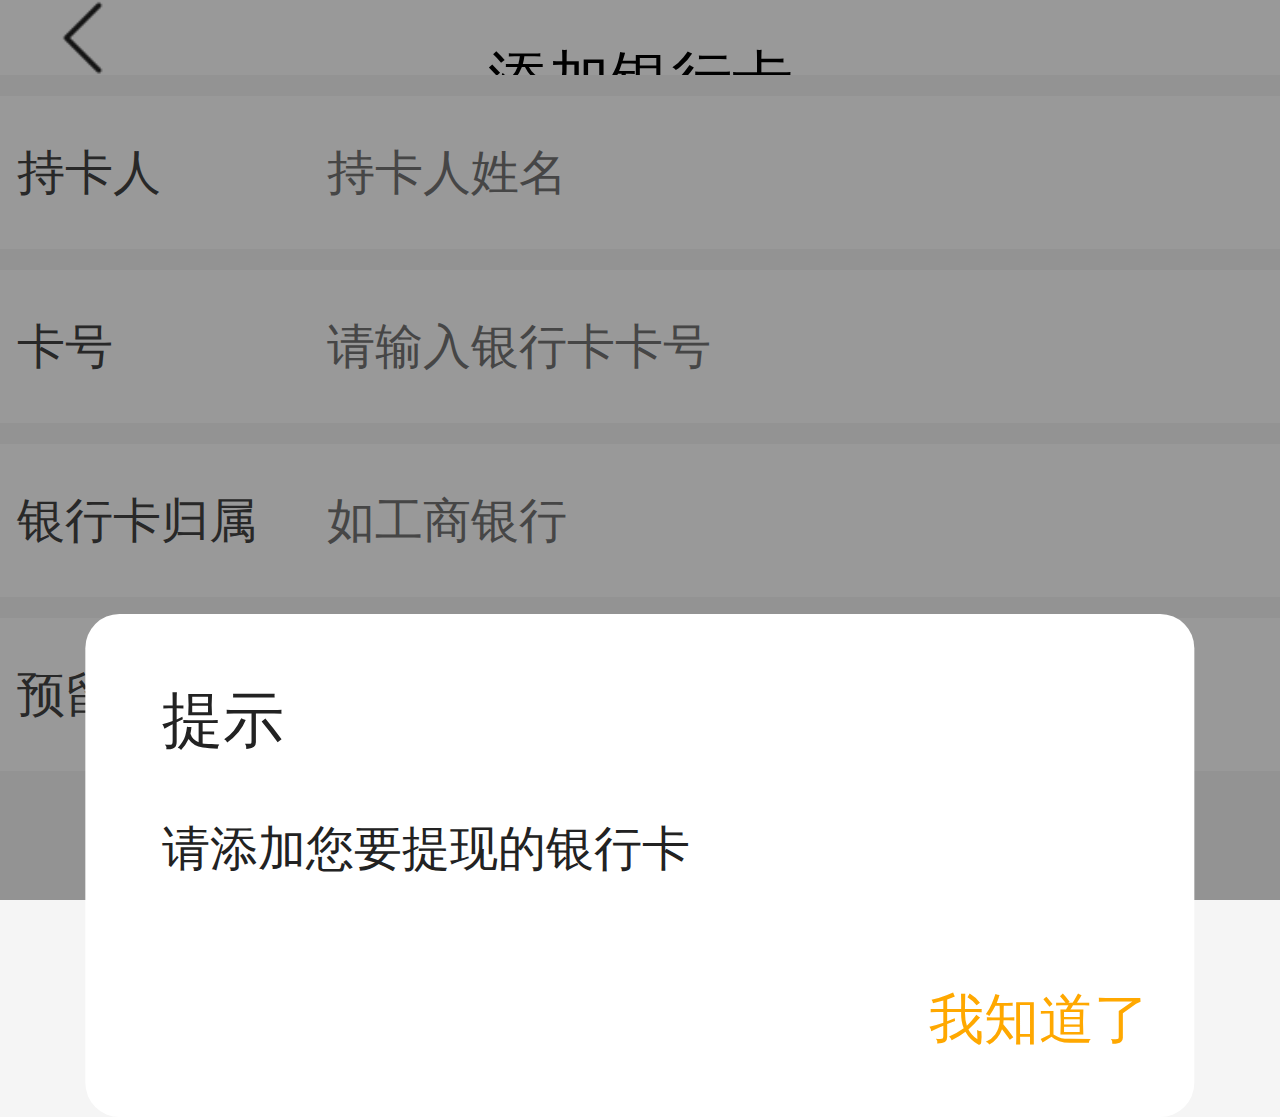
==== addcard.html @ 5ed30c4d "'vue'" ====
<!DOCTYPE html>
<html lang="en" id="html">
<head>
    <meta charset="UTF-8">
    <meta name="viewport" content="width:device-width,initial-scale=1, maximum-scale=1,minimum-scale=0.5">
    <title>添加银行卡</title>
    <link rel="stylesheet" href="css/addcard.css">
    <link rel="stylesheet" href="css/animate.min.css">
    <script src="js/vue.js"></script>
    <script src="js/vue-resource.js"></script>
</head>
<body>
<div class="header">
    <p>添加银行卡</p>
    <img src="images/back@2x.png" alt="" ontouchend="back()">
</div>
<div class="content" id="app">
    <div class="b1">
        <div class="b1_left">
            <p>持卡人</p>
        </div>
        <input type="text" placeholder="持卡人姓名" v-model="name">
    </div>
    <div class="b1">
        <div class="b1_left">
            <p>卡号</p>
        </div>
        <input type="number" placeholder="请输入银行卡卡号" v-model="cardid">
    </div>
    <div class="b1">
        <div class="b1_left">
            <p>银行卡归属</p>
        </div>
        <input type="text" placeholder="如工商银行" v-model="cardtype">
    </div>
    <div class="b1">
        <div class="b1_left">
            <p>预留手机号</p>
        </div>
        <input type="text" placeholder="请输入银行卡预留手机号" v-model="phone">
    </div>
    <transition name="custom-classes-transition" enter-active-class="animated rollIn" leave-active-class="animated bounceOutRight">
        <div class="ifshow" v-if="ifshow">
            <p>请填写所有内容</p>
        </div>
    </transition>
    <p class="next" v-on:touchend="next">下一步</p>
</div>
<div class="motai" id="app2" v-if="ifshow">
    <div class="motai_content">
        <p class="p1">提示</p>
        <p class="p2">请添加您要提现的银行卡</p>
        <div class="close">
            <p v-on:touchend="close">我知道了</p>
        </div>
    </div>
</div>
<script>
//获取设备屏幕宽度,设置根目录宽度和字体大小
    function screenwidth(){
        var html = document.getElementById('html');
        /*html.style.fontSize = window.screen.width+'px';*/
        var w=document.documentElement?document.documentElement.clientWidth :document.body.clientWidth ;
        html.style.fontSize = w/7.5 +'px';
    }
    screenwidth();
//vue实例app1
var vm = new Vue({
    el:"#app",
    data:{
        name:'',
        cardid:'',
        cardtype:'',
        phone:'',
        ifshow:false

    },
    methods:{
        next:function(){
            if(this.name!=""&&this.cardid!=""&&this.cardtype!=""&&this.phone!=""){
                this.ifshow = false;
            }else{
                this.ifshow = true;
            }
        },
        //形变效果
        animatechange:function(){
            var p = document.getElementsByName('next');
            var p = p[0];
        }
    }
});
//vue实例app2
var vm2 = new Vue({
    el:'#app2',
    data:{
        ifshow:true,
    },
    methods:{
        close:function(){
            vm2.ifshow = false;
        },
    }
});


</script>
</body>
</html>
---- css/addcard.css ----
/*
* @Author: Administrator
* @Date:   2017-12-16 13:34:54
* @Last Modified by:   Administrator
* @Last Modified time: 2017-12-16 16:38:58
*/
*{
    margin: 0;padding: 0;border: 0;
}
html,body{
    width:100%;
    height:100%;
    display:-webkit-flex;
    display: flex;
    flex-direction:column;
    align-items: center;
    background: #f5f5f5;
}
.header{
    overflow:hidden;
    position: relative;
    font-size:0.36rem;
    text-align: center;
    width:100%;
    background:white;
    padding:0.22rem 0 0.22rem 0;

}
.header p{
    vertical-align: middle;
}
.header img{
    position:absolute;
    width:0.5rem;
    height；0.5rem;
    top:50%;
    left:0.24rem;
    transform: translateY(-0.25rem);

}
.content{
    width:100%;
    display:-webkit-flex;
    display: flex;
    flex-direction:column;
    align-items:center;

}
.b1{
    width:100%;
    height:0.9rem;
    display:-webkit-flex;
    display: flex;
    flex-direction:row;
    align-items:center;
    justify-content:flex-start;
    margin-top: 0.12rem;
}
.b1_left{
    width:2.4rem;
    height:0.9rem;
    font-size:0.28rem;
    color:#444444;
    background:white;
    line-height:0.9rem;
}
.b1_left p{
    text-indent:0.1rem;
}
.b1 input{
    height:0.9rem;
    width:100%;
    font-size:0.28rem;
    color:#999999;
    text-indent: 0.1rem;
}
.ifshow{
    width:100%;
    font-size:0.3rem;
    color:red;
    margin-top: 0.2rem;
}
.next{
    font-size:0.6rem;
    margin-top: 0.86rem;
    color:#ffa800;
}
.motai{
    width:100%;
    height:100%;
    position:absolute;
    left: 0;
    top: 0;
    background:black;
    background: rgba(0,0,0,0.4)

}
.motai_content{
    position:absolute;
    width:6.5rem;
    background:white;
    top:3.6rem;
    left:50%;
    transform:translateX(-3.25rem);
    border-radius: 0.2rem;
    display:-webkit-flex;
    display: flex;
    flex-direction:column;

}
.motai_content .p1{
    font-size:0.36rem;
    color:#222222;
    margin-top: 0.38rem;
    margin-left: 0.45rem;
}
.motai_content .p2{
    font-size:0.28rem;
    color:#222222;
    margin-top: 0.32rem;
    margin-left: 0.45rem;
}
.close{
    width:6.23rem;
    color:#ffa800;
    font-size:0.32rem;
    margin-top: 0.6rem;
    margin-bottom: 0.35rem;
    text-align:right;
}
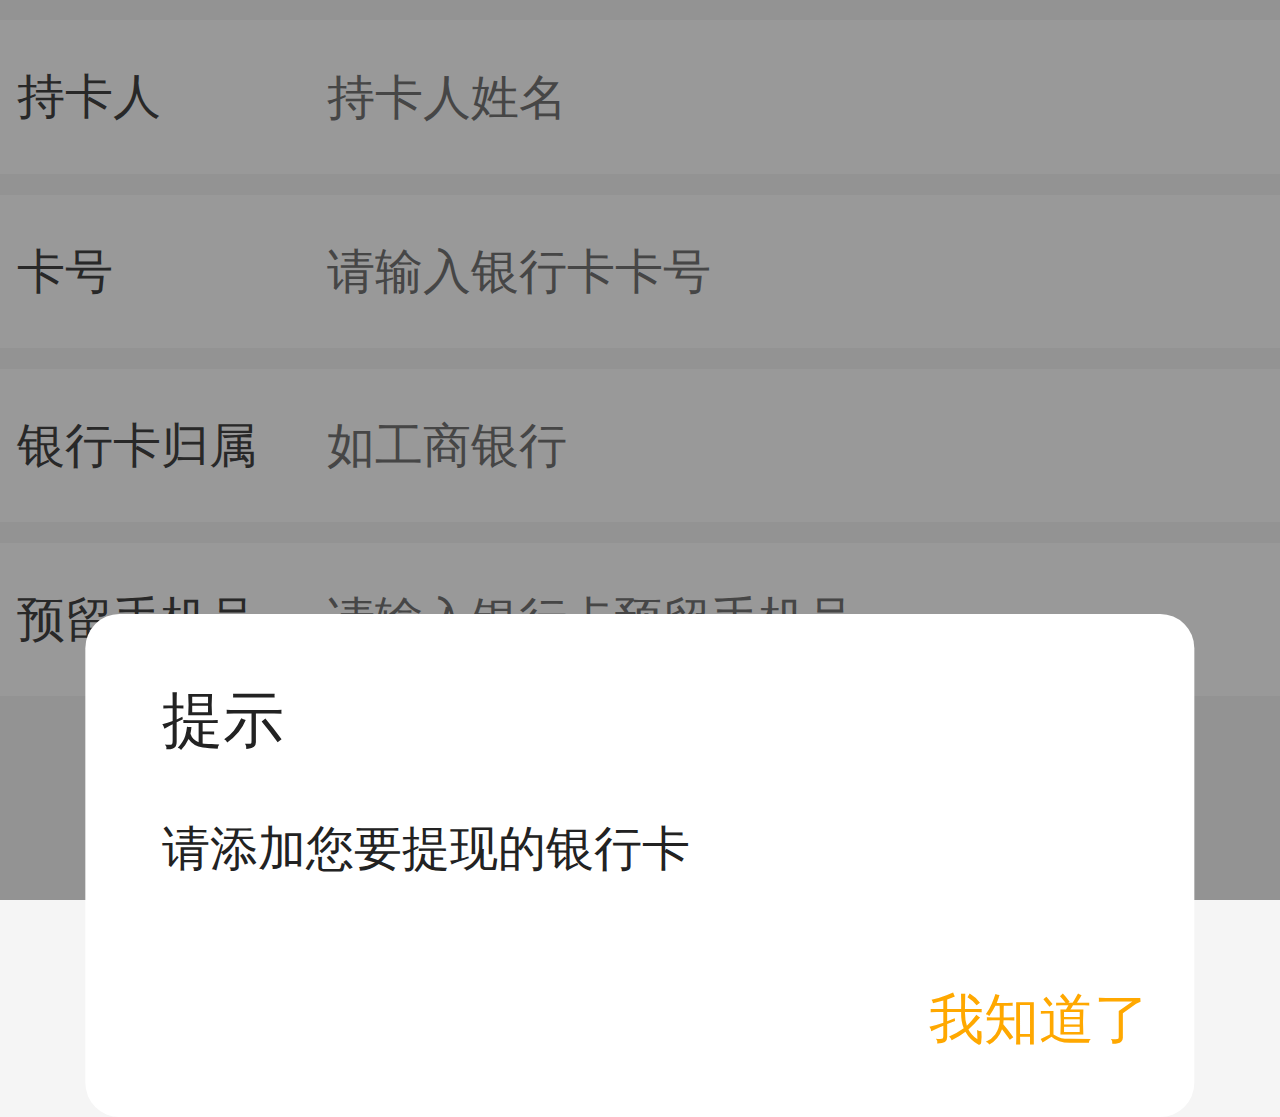
==== commit 84ab5257: "'change'" ====
--- a/addcard.html
+++ b/addcard.html
@@ -10,10 +10,10 @@
     <script src="js/vue-resource.js"></script>
 </head>
 <body>
-<div class="header">
+<!-- <div class="header">
     <p>添加银行卡</p>
     <img src="images/back@2x.png" alt="" ontouchend="back()">
-</div>
+</div> -->
 <div class="content" id="app">
     <div class="b1">
         <div class="b1_left">
@@ -37,8 +37,13 @@
         <div class="b1_left">
             <p>预留手机号</p>
         </div>
-        <input type="text" placeholder="请输入银行卡预留手机号" v-model="phone">
+        <input type="text" placeholder="请输入银行卡预留手机号" v-model="phone" v-on:blur="checkphone">
     </div>
+    <transition name="custom-classes-transition" enter-active-class="animated rollIn" leave-active-class="animated bounceOutRight">
+        <div class="ifshow" v-if="ifshow2">
+            <p>手机号码有误，请重填</p>
+        </div>
+    </transition>
     <transition name="custom-classes-transition" enter-active-class="animated rollIn" leave-active-class="animated bounceOutRight">
         <div class="ifshow" v-if="ifshow">
             <p>请填写所有内容</p>
@@ -64,6 +69,17 @@
         html.style.fontSize = w/7.5 +'px';
     }
     screenwidth();
+//获取登录信息
+    function token(){
+        var arr = [];
+        var r = window.location.search.substr(1);
+        var first = r.split('=')[1];
+        return first;
+    }
+    console.log('token');
+    console.log(token());
+    var tokenid = token();
+    Vue.http.headers.common['authorization'] = tokenid;
 //vue实例app1
 var vm = new Vue({
     el:"#app",
@@ -72,22 +88,57 @@
         cardid:'',
         cardtype:'',
         phone:'',
-        ifshow:false
+        ifshow:false,
+        ifshow2:false,
 
     },
     methods:{
+        checkphone:function(){
+            if(!(/^1(3|4|5|7|8)\d{9}$/.test(vm.phone))){
+                console.log('错误的电话号码');
+                vm.ifshow2 = true;
+            }else{
+                console.log('对的电话号码');
+                vm.ifshow2 = false;
+            }
+        },
         next:function(){
-            if(this.name!=""&&this.cardid!=""&&this.cardtype!=""&&this.phone!=""){
+            console.log(this.ifshow2);
+            if(this.name!=""&&this.cardid!=""&&this.cardtype!=""&&this.phone!=""&&this.ifshow2==false){
                 this.ifshow = false;
+                //上传
+                vm.$http.post('http://dev.wetripay.com:8000/eShop/api/bankcard/save',{'cardholder':this.name,"cardno":this.cardid,"bank":this.cardtype,"prephone":this.phone},{emulateJSON: true})
+                    .then(function(res){
+                        console.log('上传成功');
+                        console.log(res);
+                        if(res.body&&res.body.code&&res.body.code == '200'){
+                            //判断用户移动端使用的系统平台
+                            var u = navigator.userAgent;
+                            if (u.indexOf('Android') > -1 || u.indexOf('Linux') > -1) {
+                                //安卓手机
+                                console.log('安卓手机');
+                                window.location.href = 'addcard=addcard';
+                            } else if (u.indexOf('iPhone') > -1) {
+                                //苹果手机
+                                console.log('苹果手机');
+                                window.webkit.messageHandlers.share.postMessage({'addcard':'addcard'});
+                            } else if (u.indexOf('Windows Phone') > -1) {
+                                //winphone手机
+                            }
+                        }
+                    })
+
             }else{
                 this.ifshow = true;
+                console.log(2);
             }
         },
-        //形变效果
+
+        /*//形变效果
         animatechange:function(){
             var p = document.getElementsByName('next');
             var p = p[0];
-        }
+        }*/
     }
 });
 //vue实例app2
--- a/css/addcard.css
+++ b/css/addcard.css
@@ -2,7 +2,7 @@
 * @Author: Administrator
 * @Date:   2017-12-16 13:34:54
 * @Last Modified by:   Administrator
-* @Last Modified time: 2017-12-16 16:38:58
+* @Last Modified time: 2017-12-29 16:48:00
 */
 *{
     margin: 0;padding: 0;border: 0;
@@ -80,6 +80,9 @@
     color:red;
     margin-top: 0.2rem;
 }
+.ifshow p{
+    text-indent:0.1rem;
+}
 .next{
     font-size:0.6rem;
     margin-top: 0.86rem;
